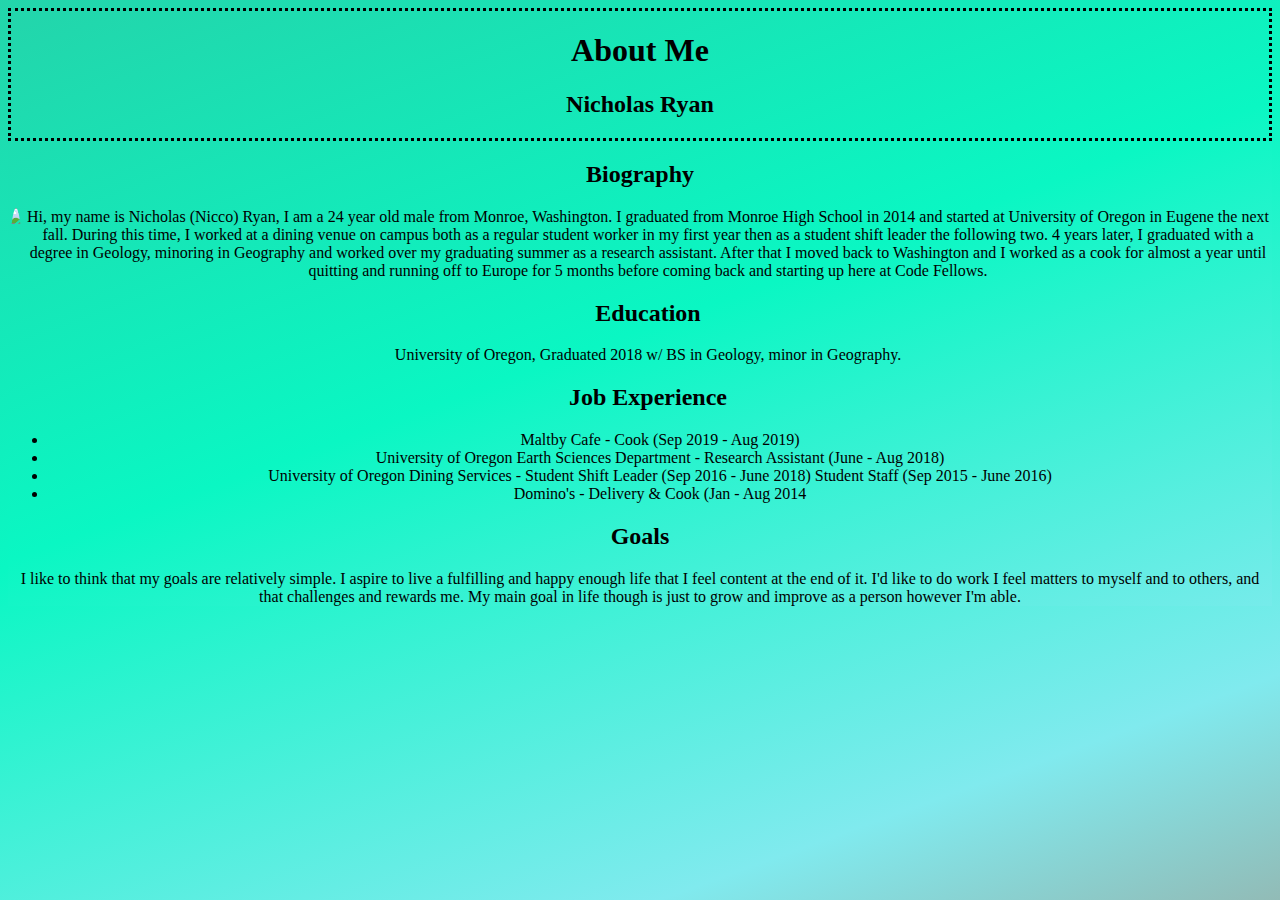
==== about-me.html @ c0441dca "Css updates, added background and other small things" ====
<!DOCTYPE html>
<html>
  <head>
    <title>About Me Project</title>
    <link rel='stylesheet' href='about-me.css'>
  </head>
  <body>
    <header>
      <h1 id='topMainHead'>About Me</h1>
      <h2 id='topSubHead'>Nicholas Ryan</h2>
    </header>
    <main>
      <h2 id='bioH'>Biography</h2>
      <img src='https://scontent-sea1-1.xx.fbcdn.net/v/t1.0-9/78196855_3538180166207181_6128581739099979776_n.jpg?_nc_cat=110&_nc_sid=85a577&_nc_ohc=5Hdic1-30VQAX8KiS6S&_nc_ht=scontent-sea1-1.xx&oh=eab143fe2e454d5531ddaccb92a0f441&oe=5EA7C36C' height=200px id='picOfMe'><p id='bioP'>Hi, my name is Nicholas (Nicco) Ryan, I am a 24 year old male from Monroe, Washington. I graduated from Monroe High School in 2014 and started at University of Oregon in Eugene the next fall. During this time, I worked at a dining venue on campus both as a regular student worker in my first year then as a student shift leader the following two. 4 years later, I graduated with a degree in Geology, minoring in Geography and worked over my graduating summer as a research assistant. After that I moved back to Washington and I worked as a cook for almost a year until quitting and running off to Europe for 5 months before coming back and starting up here at Code Fellows.</p>

      <h2 id='eduH'>Education</h2>
      <p id='eduP'> University of Oregon, Graduated 2018 w/ BS in Geology, minor in Geography.</p>

      <h2 id='expH'>Job Experience</h2>
      <ul id='expL'> 
        <li>Maltby Cafe - Cook (Sep 2019 - Aug 2019)</li>
        <li>University of Oregon Earth Sciences Department - Research Assistant (June - Aug 2018)</li>
        <li>University of Oregon Dining Services - Student Shift Leader (Sep 2016 - June 2018) Student Staff (Sep 2015 - June 2016)</li>
        <li>Domino's - Delivery & Cook (Jan - Aug 2014</li>
      </ul>

      <h2 id='goalsH'>Goals</h2>
      <p id='goalsP'> I like to think that my goals are relatively simple. I aspire to live a fulfilling and happy enough life that I feel content at the end of it. I'd like to do work I feel matters to myself and to others, and that challenges and rewards me. My main goal in life though is just to grow and improve as a person however I'm able.</p>
    </main>
    <footer>

    </footer>
    <script src='about-me.js'> </script>
  </body>
</html>
---- about-me.css ----
body,html {

  background: linear-gradient(-20deg, #ad7462, #80eaee, #0af7c3, #23d5ab);
  background-repeat: no-repeat;
  background-size: 100% 200%;
  text-align: center;

}

header {
  text-align: center;
  border: dotted;
}

#bioP {
  text-align: center;

}

#picOfMe {
  border-radius: 50%;
  float: left;
  shape-outside: circle;
}
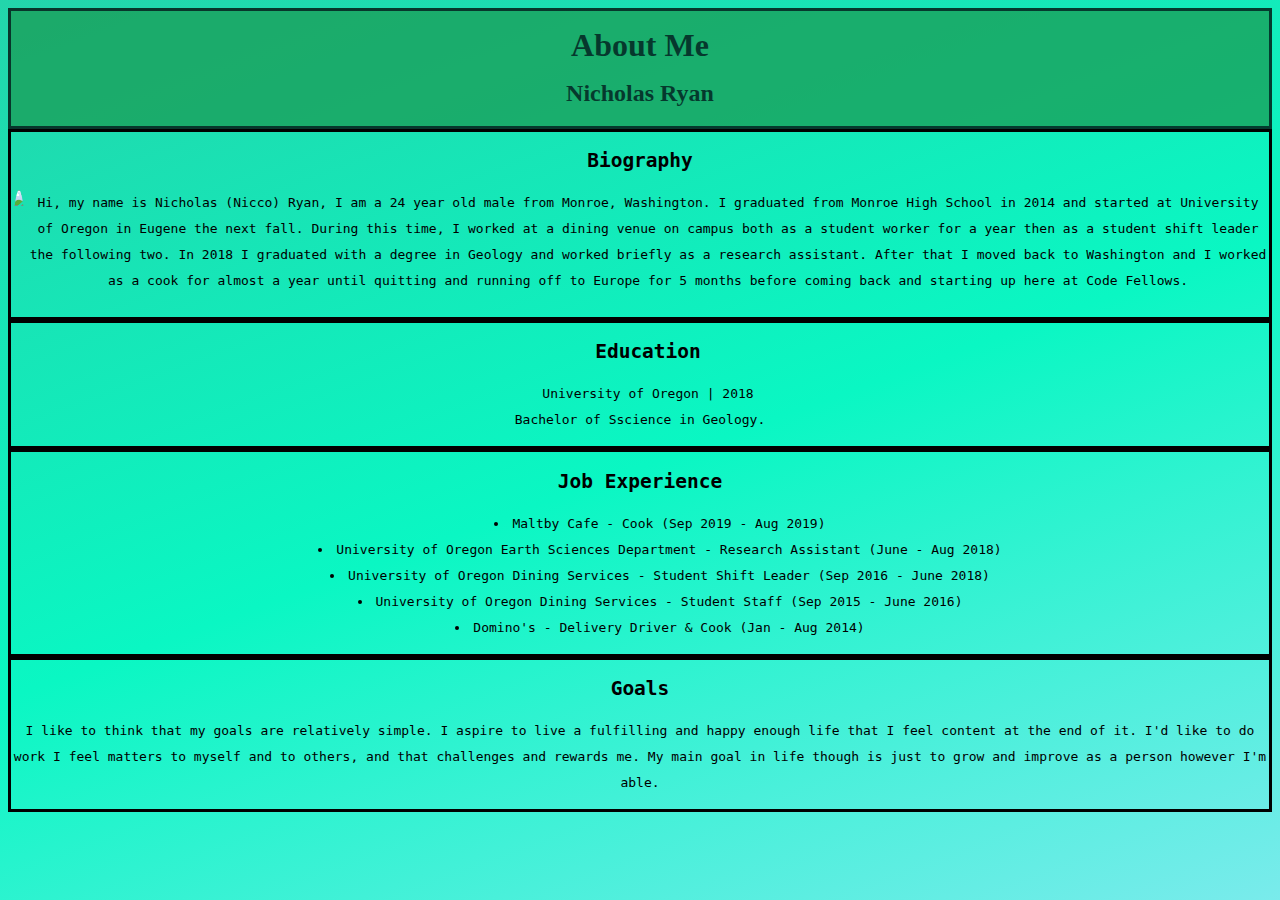
==== commit a7f30c9c: "More css additions, small tweaks and addition of sticky header" ====
--- a/about-me.html
+++ b/about-me.html
@@ -5,27 +5,37 @@
     <link rel='stylesheet' href='about-me.css'>
   </head>
   <body>
-    <header>
+    <header id='header'>
       <h1 id='topMainHead'>About Me</h1>
       <h2 id='topSubHead'>Nicholas Ryan</h2>
     </header>
     <main>
-      <h2 id='bioH'>Biography</h2>
-      <img src='https://scontent-sea1-1.xx.fbcdn.net/v/t1.0-9/78196855_3538180166207181_6128581739099979776_n.jpg?_nc_cat=110&_nc_sid=85a577&_nc_ohc=5Hdic1-30VQAX8KiS6S&_nc_ht=scontent-sea1-1.xx&oh=eab143fe2e454d5531ddaccb92a0f441&oe=5EA7C36C' height=200px id='picOfMe'><p id='bioP'>Hi, my name is Nicholas (Nicco) Ryan, I am a 24 year old male from Monroe, Washington. I graduated from Monroe High School in 2014 and started at University of Oregon in Eugene the next fall. During this time, I worked at a dining venue on campus both as a regular student worker in my first year then as a student shift leader the following two. 4 years later, I graduated with a degree in Geology, minoring in Geography and worked over my graduating summer as a research assistant. After that I moved back to Washington and I worked as a cook for almost a year until quitting and running off to Europe for 5 months before coming back and starting up here at Code Fellows.</p>
+      <section id='bio'>
+        <h2 id='bioH'>Biography</h2>
+        <img src='https://scontent-sea1-1.xx.fbcdn.net/v/t1.0-9/78196855_3538180166207181_6128581739099979776_n.jpg?_nc_cat=110&_nc_sid=85a577&_nc_ohc=5Hdic1-30VQAX8KiS6S&_nc_ht=scontent-sea1-1.xx&oh=eab143fe2e454d5531ddaccb92a0f441&oe=5EA7C36C' height=200px id='picOfMe'>
+        <p id='bioP'>Hi, my name is Nicholas (Nicco) Ryan, I am a 24 year old male from Monroe, Washington. I graduated from Monroe High School in 2014 and started at University of Oregon in Eugene the next fall. During this time, I worked at a dining venue on campus both as a student worker for a year then as a student shift leader the following two. In 2018 I graduated with a degree in Geology and worked briefly as a research assistant. After that I moved back to Washington and I worked as a cook for almost a year until quitting and running off to Europe for 5 months before coming back and starting up here at Code Fellows.</p>
+      </section>
 
-      <h2 id='eduH'>Education</h2>
-      <p id='eduP'> University of Oregon, Graduated 2018 w/ BS in Geology, minor in Geography.</p>
+      <section id='edu'>
+        <h2 id='eduH'>Education</h2>
+        <p id='eduP'> University of Oregon | 2018<br>Bachelor of Sscience in Geology.</p>
+      </section>
 
-      <h2 id='expH'>Job Experience</h2>
-      <ul id='expL'> 
-        <li>Maltby Cafe - Cook (Sep 2019 - Aug 2019)</li>
-        <li>University of Oregon Earth Sciences Department - Research Assistant (June - Aug 2018)</li>
-        <li>University of Oregon Dining Services - Student Shift Leader (Sep 2016 - June 2018) Student Staff (Sep 2015 - June 2016)</li>
-        <li>Domino's - Delivery & Cook (Jan - Aug 2014</li>
-      </ul>
+      <section id='exp'>
+        <h2 id='expH'>Job Experience</h2>
+        <ul id='expL'> 
+          <li>Maltby Cafe - Cook (Sep 2019 - Aug 2019)</li>
+          <li>University of Oregon Earth Sciences Department - Research Assistant (June - Aug 2018)</li>
+          <li>University of Oregon Dining Services - Student Shift Leader (Sep 2016 - June 2018)</li>
+          <li>University of Oregon Dining Services - Student Staff (Sep 2015 - June 2016)</li>
+          <li>Domino's - Delivery Driver & Cook (Jan - Aug 2014)</li>
+        </ul>
+      </section> 
 
-      <h2 id='goalsH'>Goals</h2>
-      <p id='goalsP'> I like to think that my goals are relatively simple. I aspire to live a fulfilling and happy enough life that I feel content at the end of it. I'd like to do work I feel matters to myself and to others, and that challenges and rewards me. My main goal in life though is just to grow and improve as a person however I'm able.</p>
+      <section id='goals'>
+        <h2 id='goalsH'>Goals</h2>
+        <p id='goalsP'> I like to think that my goals are relatively simple. I aspire to live a fulfilling and happy enough life that I feel content at the end of it. I'd like to do work I feel matters to myself and to others, and that challenges and rewards me. My main goal in life though is just to grow and improve as a person however I'm able.</p>
+      </section>
     </main>
     <footer>
 
--- a/about-me.css
+++ b/about-me.css
@@ -4,21 +4,54 @@
   background-repeat: no-repeat;
   background-size: 100% 200%;
   text-align: center;
+  font-family: monospace;
+  line-height: 200%;
+}
 
-}
 
 header {
   text-align: center;
-  border: dotted;
+  border: solid;
+  font-family: fantasy;
+  background-color: rgb(26, 156, 85);
+  opacity: 0.75;
 }
 
-#bioP {
-  text-align: center;
+ul {
+  list-style-position: inside;
+}
 
+#bio {
+  padding-bottom: 10px;
+  border:solid;
 }
 
 #picOfMe {
   border-radius: 50%;
   float: left;
   shape-outside: circle;
+}
+
+#edu {
+  border: solid;
+}
+
+#exp {
+  border: solid;
+}
+
+#goals {
+  border: solid;
+}
+
+
+/* Next two styles are for sticky header, the sticky class is created in JS and applied to the header when the browser scrolls far enough, the information was found at W3 School's page on sticky headers. */
+.sticky {
+  position: fixed;
+  top: 0;
+  width: 100%;
+}
+
+.sticky + .content {
+  padding-top: 102px;
 }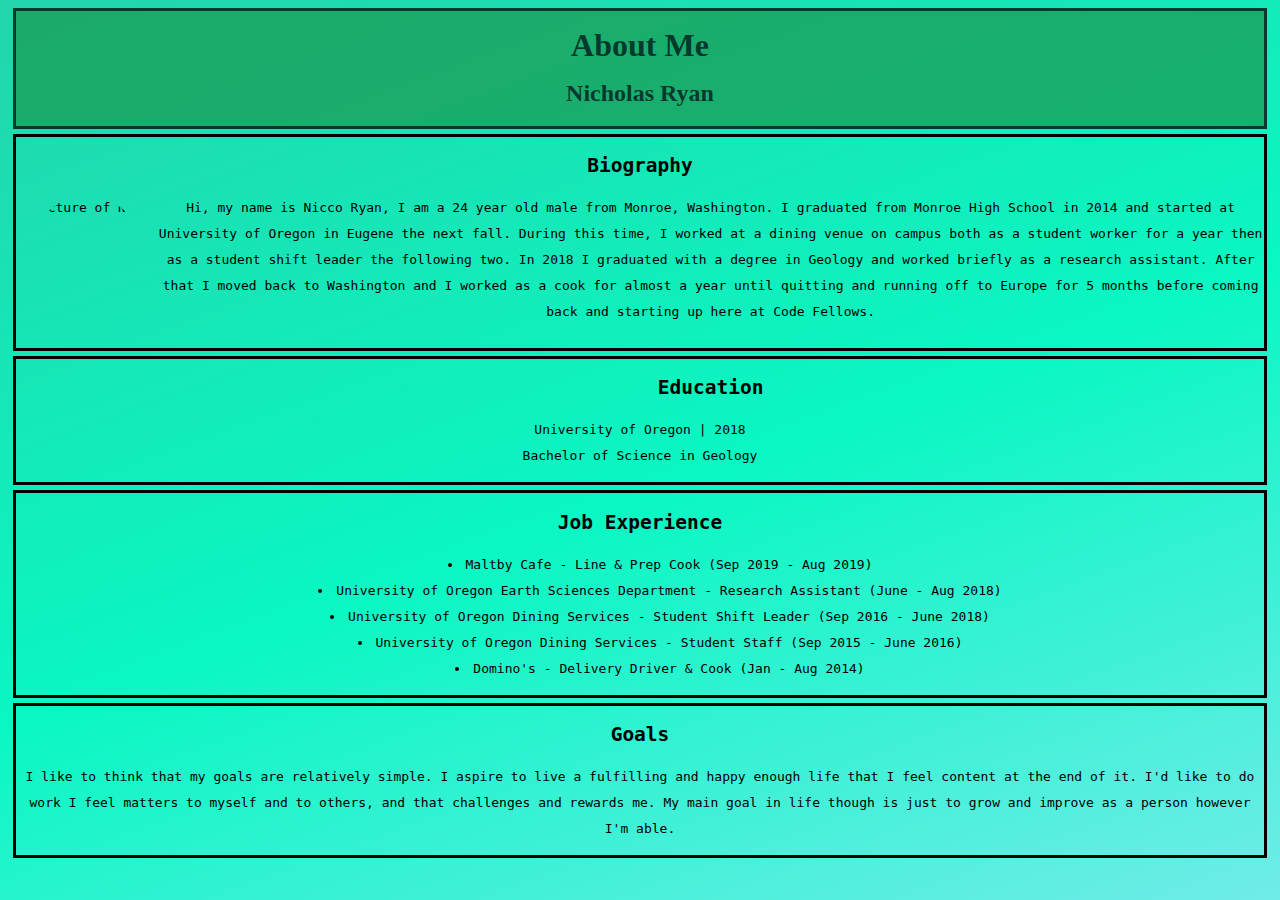
==== commit 6460cbff: "changed margins, reformatted education and job experience HTML segments" ====
--- a/about-me.html
+++ b/about-me.html
@@ -12,19 +12,19 @@
     <main>
       <section id='bio'>
         <h2 id='bioH'>Biography</h2>
-        <img src='https://scontent-sea1-1.xx.fbcdn.net/v/t1.0-9/78196855_3538180166207181_6128581739099979776_n.jpg?_nc_cat=110&_nc_sid=85a577&_nc_ohc=5Hdic1-30VQAX8KiS6S&_nc_ht=scontent-sea1-1.xx&oh=eab143fe2e454d5531ddaccb92a0f441&oe=5EA7C36C' height=200px id='picOfMe'>
-        <p id='bioP'>Hi, my name is Nicholas (Nicco) Ryan, I am a 24 year old male from Monroe, Washington. I graduated from Monroe High School in 2014 and started at University of Oregon in Eugene the next fall. During this time, I worked at a dining venue on campus both as a student worker for a year then as a student shift leader the following two. In 2018 I graduated with a degree in Geology and worked briefly as a research assistant. After that I moved back to Washington and I worked as a cook for almost a year until quitting and running off to Europe for 5 months before coming back and starting up here at Code Fellows.</p>
+        <img src='https://scontent-sea1-1.xx.fbcdn.net/v/t1.0-9/78196855_3538180166207181_6128581739099979776_n.jpg?_nc_cat=110&_nc_sid=85a577&_nc_ohc=5Hdic1-30VQAX8KiS6S&_nc_ht=scontent-sea1-1.xx&oh=eab143fe2e454d5531ddaccb92a0f441&oe=5EA7C36C' height=200px id='picOfMe' alt='Picture of Nicco'>
+        <p id='bioP'>Hi, my name is Nicco Ryan, I am a 24 year old male from Monroe, Washington. I graduated from Monroe High School in 2014 and started at University of Oregon in Eugene the next fall. During this time, I worked at a dining venue on campus both as a student worker for a year then as a student shift leader the following two. In 2018 I graduated with a degree in Geology and worked briefly as a research assistant. After that I moved back to Washington and I worked as a cook for almost a year until quitting and running off to Europe for 5 months before coming back and starting up here at Code Fellows.</p>
       </section>
 
       <section id='edu'>
         <h2 id='eduH'>Education</h2>
-        <p id='eduP'> University of Oregon | 2018<br>Bachelor of Sscience in Geology.</p>
+        <p id='eduP'> University of Oregon | 2018<br>Bachelor of Science in Geology</p>
       </section>
 
       <section id='exp'>
         <h2 id='expH'>Job Experience</h2>
         <ul id='expL'> 
-          <li>Maltby Cafe - Cook (Sep 2019 - Aug 2019)</li>
+          <li>Maltby Cafe - Line & Prep Cook (Sep 2019 - Aug 2019)</li>
           <li>University of Oregon Earth Sciences Department - Research Assistant (June - Aug 2018)</li>
           <li>University of Oregon Dining Services - Student Shift Leader (Sep 2016 - June 2018)</li>
           <li>University of Oregon Dining Services - Student Staff (Sep 2015 - June 2016)</li>
--- a/about-me.css
+++ b/about-me.css
@@ -1,4 +1,4 @@
-body,html {
+body{
 
   background: linear-gradient(-20deg, #ad7462, #80eaee, #0af7c3, #23d5ab);
   background-repeat: no-repeat;
@@ -10,6 +10,7 @@
 
 
 header {
+  margin: 5px;
   text-align: center;
   border: solid;
   font-family: fantasy;
@@ -24,6 +25,7 @@
 #bio {
   padding-bottom: 10px;
   border:solid;
+  margin: 5px;
 }
 
 #picOfMe {
@@ -34,14 +36,17 @@
 
 #edu {
   border: solid;
+  margin: 5px;
 }
 
 #exp {
   border: solid;
+  margin: 5px;
 }
 
 #goals {
   border: solid;
+  margin: 5px;
 }
 
 
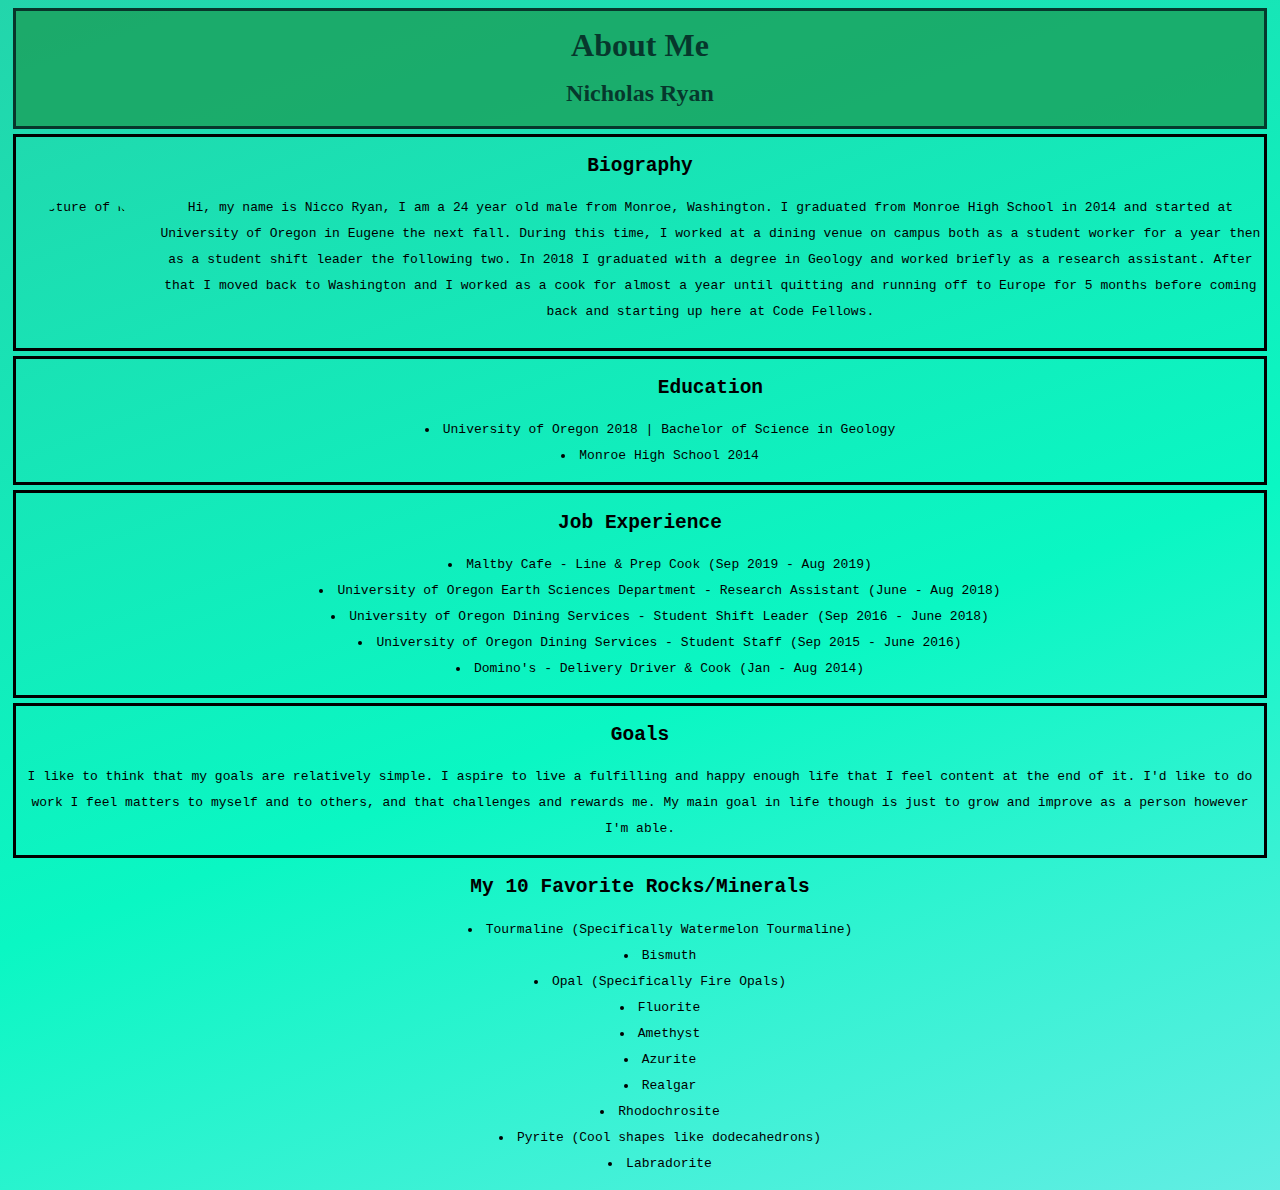
==== commit 97323218: "added favorite rocks section and number guessing game" ====
--- a/about-me.html
+++ b/about-me.html
@@ -11,19 +11,22 @@
     </header>
     <main>
       <section id='bio'>
-        <h2 id='bioH'>Biography</h2>
+        <h2 class='sectionH' id='bioH'>Biography</h2>
         <img src='https://scontent-sea1-1.xx.fbcdn.net/v/t1.0-9/78196855_3538180166207181_6128581739099979776_n.jpg?_nc_cat=110&_nc_sid=85a577&_nc_ohc=5Hdic1-30VQAX8KiS6S&_nc_ht=scontent-sea1-1.xx&oh=eab143fe2e454d5531ddaccb92a0f441&oe=5EA7C36C' height=200px id='picOfMe' alt='Picture of Nicco'>
-        <p id='bioP'>Hi, my name is Nicco Ryan, I am a 24 year old male from Monroe, Washington. I graduated from Monroe High School in 2014 and started at University of Oregon in Eugene the next fall. During this time, I worked at a dining venue on campus both as a student worker for a year then as a student shift leader the following two. In 2018 I graduated with a degree in Geology and worked briefly as a research assistant. After that I moved back to Washington and I worked as a cook for almost a year until quitting and running off to Europe for 5 months before coming back and starting up here at Code Fellows.</p>
+        <p class='sectionB' id='bioB'>Hi, my name is Nicco Ryan, I am a 24 year old male from Monroe, Washington. I graduated from Monroe High School in 2014 and started at University of Oregon in Eugene the next fall. During this time, I worked at a dining venue on campus both as a student worker for a year then as a student shift leader the following two. In 2018 I graduated with a degree in Geology and worked briefly as a research assistant. After that I moved back to Washington and I worked as a cook for almost a year until quitting and running off to Europe for 5 months before coming back and starting up here at Code Fellows.</p>
       </section>
 
       <section id='edu'>
-        <h2 id='eduH'>Education</h2>
-        <p id='eduP'> University of Oregon | 2018<br>Bachelor of Science in Geology</p>
+        <h2 class='sectionH' id='eduH'>Education</h2>
+        <ul class='sectionB' id='eduB'> 
+          <li>University of Oregon 2018 | Bachelor of Science in Geology</li>
+          <li>Monroe High School 2014</li>
+        </ul>
       </section>
 
       <section id='exp'>
-        <h2 id='expH'>Job Experience</h2>
-        <ul id='expL'> 
+        <h2 class='sectionH' id='expH'>Job Experience</h2>
+        <ul class='sectionB' id='expB'> 
           <li>Maltby Cafe - Line & Prep Cook (Sep 2019 - Aug 2019)</li>
           <li>University of Oregon Earth Sciences Department - Research Assistant (June - Aug 2018)</li>
           <li>University of Oregon Dining Services - Student Shift Leader (Sep 2016 - June 2018)</li>
@@ -33,8 +36,24 @@
       </section> 
 
       <section id='goals'>
-        <h2 id='goalsH'>Goals</h2>
-        <p id='goalsP'> I like to think that my goals are relatively simple. I aspire to live a fulfilling and happy enough life that I feel content at the end of it. I'd like to do work I feel matters to myself and to others, and that challenges and rewards me. My main goal in life though is just to grow and improve as a person however I'm able.</p>
+        <h2 class='sectionH'  id='goalsH'>Goals</h2>
+        <p class='sectionB' id='goalsB'> I like to think that my goals are relatively simple. I aspire to live a fulfilling and happy enough life that I feel content at the end of it. I'd like to do work I feel matters to myself and to others, and that challenges and rewards me. My main goal in life though is just to grow and improve as a person however I'm able.</p>
+      </section>
+
+      <section id='favRocks'>
+        <h2 class='sectionH' id='favRocksH'>My 10 Favorite Rocks/Minerals</h2>
+        <ul class='sectionB' id='favRocksB'>
+          <li>Tourmaline (Specifically Watermelon Tourmaline)</li>
+          <li>Bismuth</li>
+          <li>Opal (Specifically Fire Opals)</li>
+          <li>Fluorite</li>
+          <li>Amethyst</li>
+          <li>Azurite</li>
+          <li>Realgar</li>
+          <li>Rhodochrosite</li>
+          <li>Pyrite (Cool shapes like dodecahedrons)</li>
+          <li>Labradorite</li>
+        </ul>
       </section>
     </main>
     <footer>
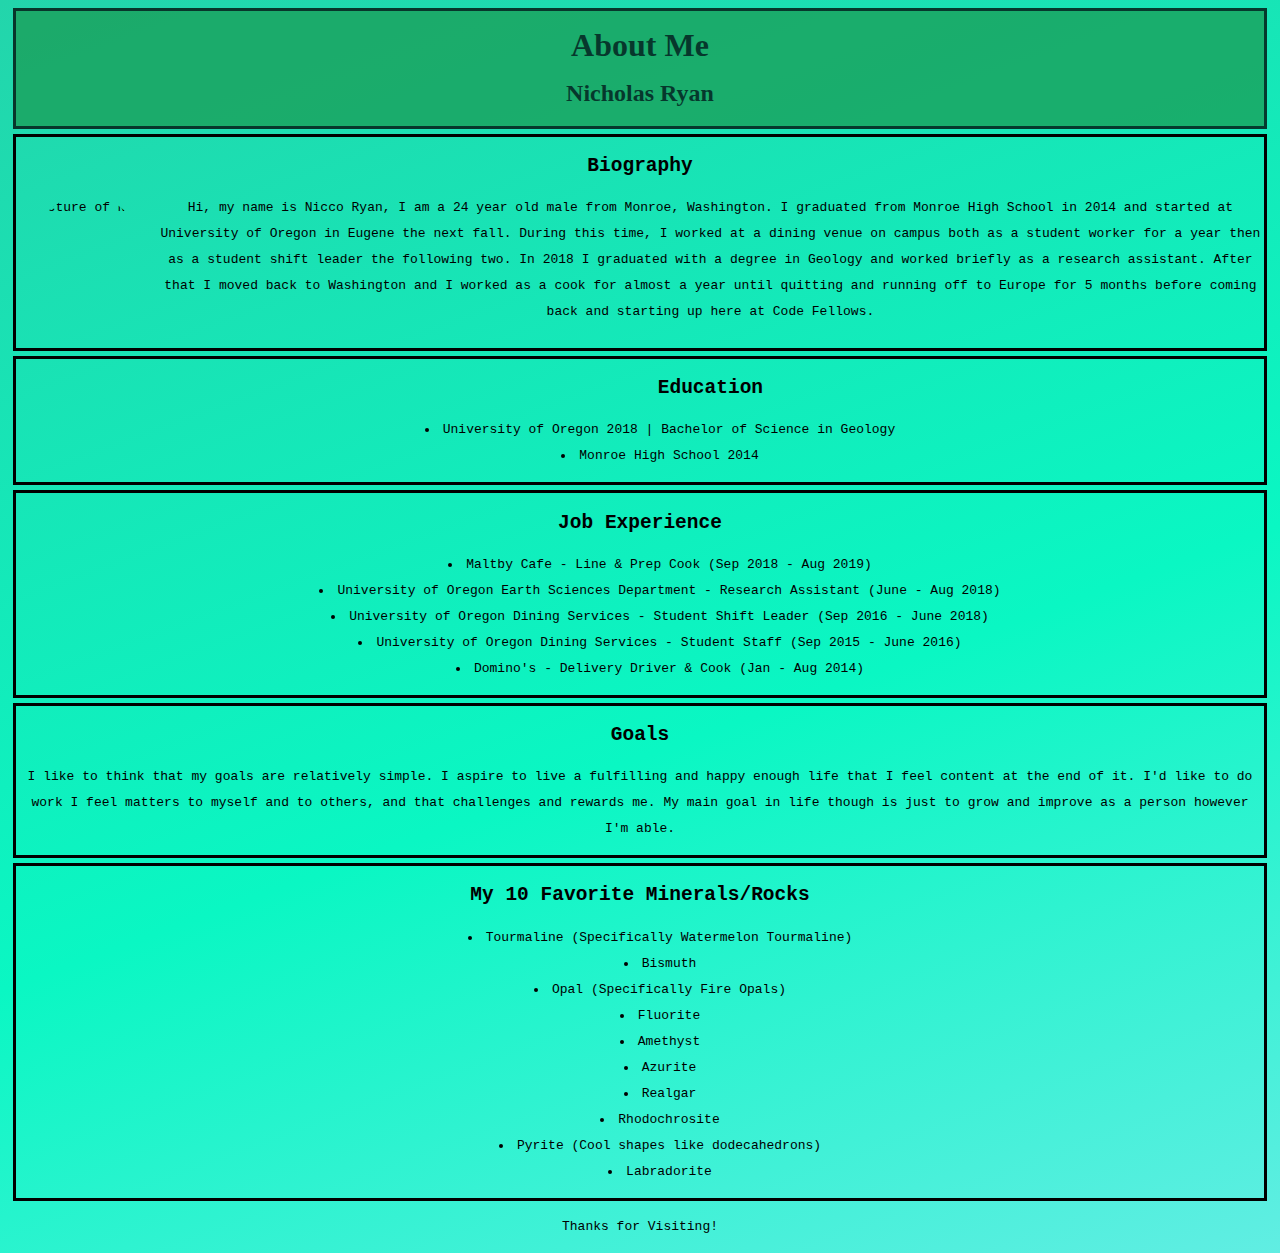
==== commit 486f21e7: "finished up javascript for last 2 questions, some html tweaks" ====
--- a/about-me.html
+++ b/about-me.html
@@ -27,7 +27,7 @@
       <section id='exp'>
         <h2 class='sectionH' id='expH'>Job Experience</h2>
         <ul class='sectionB' id='expB'> 
-          <li>Maltby Cafe - Line & Prep Cook (Sep 2019 - Aug 2019)</li>
+          <li>Maltby Cafe - Line & Prep Cook (Sep 2018 - Aug 2019)</li>
           <li>University of Oregon Earth Sciences Department - Research Assistant (June - Aug 2018)</li>
           <li>University of Oregon Dining Services - Student Shift Leader (Sep 2016 - June 2018)</li>
           <li>University of Oregon Dining Services - Student Staff (Sep 2015 - June 2016)</li>
@@ -41,7 +41,7 @@
       </section>
 
       <section id='favRocks'>
-        <h2 class='sectionH' id='favRocksH'>My 10 Favorite Rocks/Minerals</h2>
+        <h2 class='sectionH' id='favRocksH'>My 10 Favorite Minerals/Rocks</h2>
         <ul class='sectionB' id='favRocksB'>
           <li>Tourmaline (Specifically Watermelon Tourmaline)</li>
           <li>Bismuth</li>
@@ -57,7 +57,7 @@
       </section>
     </main>
     <footer>
-
+      <p id='goodbye'> Thanks for Visiting!</p>
     </footer>
     <script src='about-me.js'> </script>
   </body>
--- a/about-me.css
+++ b/about-me.css
@@ -49,6 +49,11 @@
   margin: 5px;
 }
 
+#favRocks {
+  border: solid;
+  margin: 5px;
+}
+
 
 /* Next two styles are for sticky header, the sticky class is created in JS and applied to the header when the browser scrolls far enough, the information was found at W3 School's page on sticky headers. */
 .sticky {
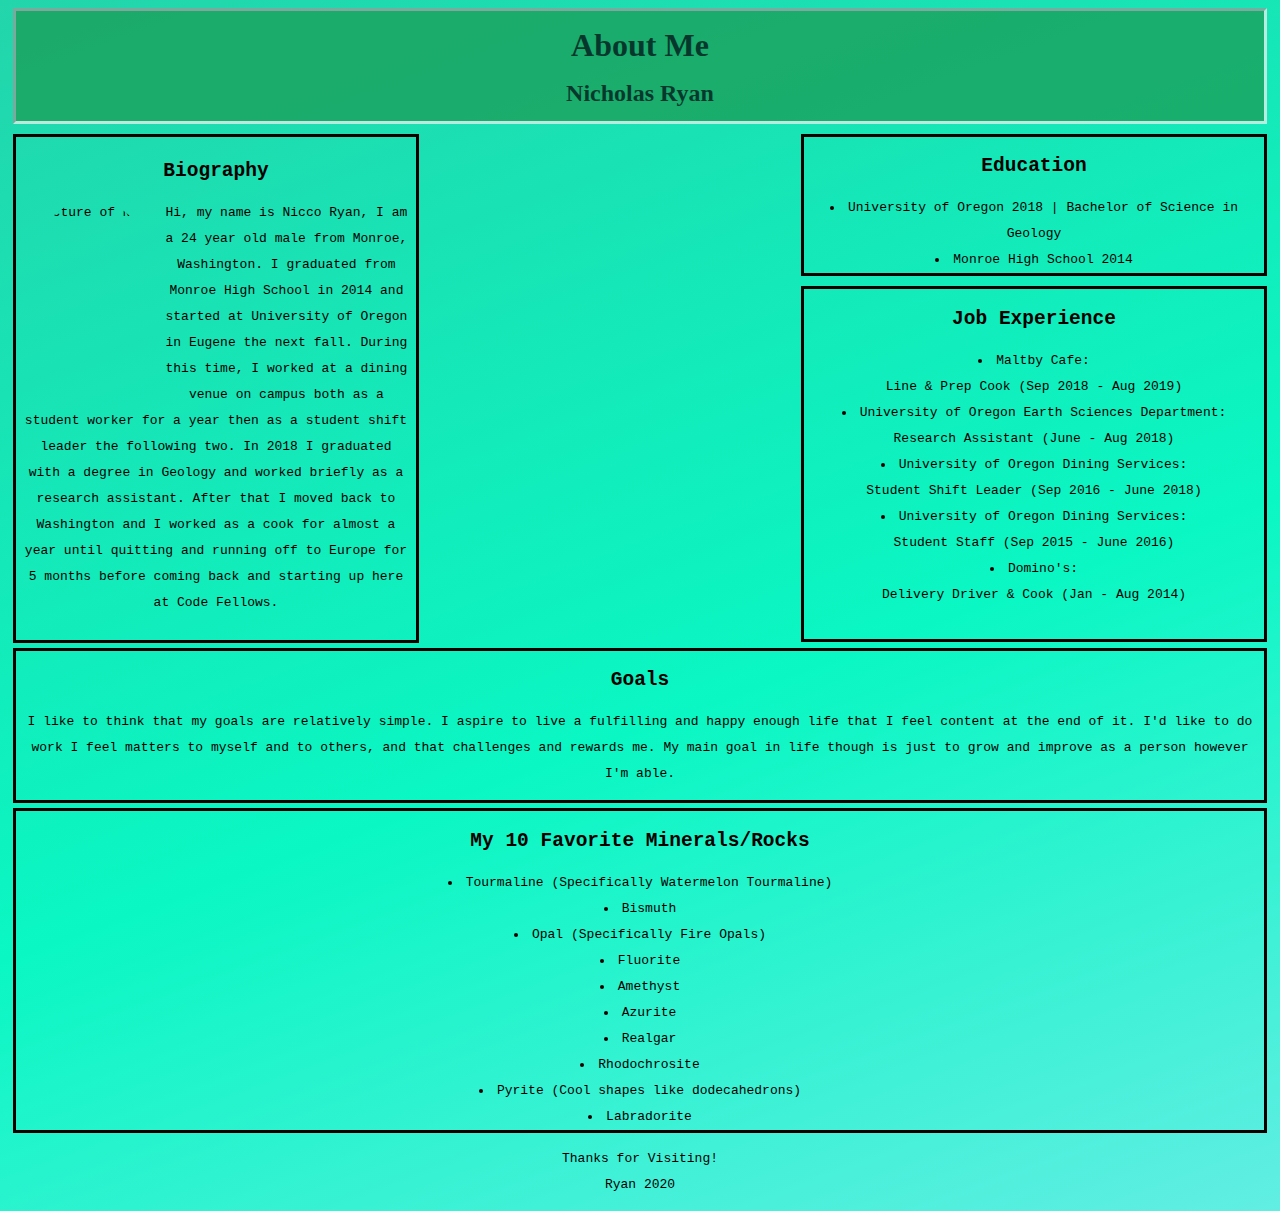
==== commit fc51f101: "css styling, put bio and edu as smaller boxes beside eachother" ====
--- a/about-me.html
+++ b/about-me.html
@@ -27,11 +27,11 @@
       <section id='exp'>
         <h2 class='sectionH' id='expH'>Job Experience</h2>
         <ul class='sectionB' id='expB'> 
-          <li>Maltby Cafe - Line & Prep Cook (Sep 2018 - Aug 2019)</li>
-          <li>University of Oregon Earth Sciences Department - Research Assistant (June - Aug 2018)</li>
-          <li>University of Oregon Dining Services - Student Shift Leader (Sep 2016 - June 2018)</li>
-          <li>University of Oregon Dining Services - Student Staff (Sep 2015 - June 2016)</li>
-          <li>Domino's - Delivery Driver & Cook (Jan - Aug 2014)</li>
+          <li>Maltby Cafe:<br>Line & Prep Cook (Sep 2018 - Aug 2019)</li>
+          <li>University of Oregon Earth Sciences Department:<br>Research Assistant (June - Aug 2018)</li>
+          <li>University of Oregon Dining Services:<br>Student Shift Leader (Sep 2016 - June 2018)</li>
+          <li>University of Oregon Dining Services:<br>Student Staff (Sep 2015 - June 2016)</li>
+          <li>Domino's:<br>Delivery Driver & Cook (Jan - Aug 2014)</li>
         </ul>
       </section> 
 
@@ -57,8 +57,8 @@
       </section>
     </main>
     <footer>
-      <p id='goodbye'> Thanks for Visiting!</p>
+      <p id='goodbye'> Thanks for Visiting!<br>Ryan 2020</p>
     </footer>
-    <script src='about-me.js'> </script>
+    <!-- <script src='about-me.js'> </script> -->
   </body>
 </html>--- a/about-me.css
+++ b/about-me.css
@@ -12,7 +12,8 @@
 header {
   margin: 5px;
   text-align: center;
-  border: solid;
+  border: inset;
+  height: 110px;
   font-family: fantasy;
   background-color: rgb(26, 156, 85);
   opacity: 0.75;
@@ -20,12 +21,18 @@
 
 ul {
   list-style-position: inside;
+  margin:0;
+  padding: 0;
 }
 
 #bio {
   padding-bottom: 10px;
   border:solid;
+  padding: 5px;
   margin: 5px;
+  width: 390px;
+  float:left;
+  height: 493px;
 }
 
 #picOfMe {
@@ -37,16 +44,32 @@
 #edu {
   border: solid;
   margin: 5px;
+  width: 460px;
+  /* display: inline-block; */
+  float: right;
+}
+
+#eduB {
+  /* text-align: left; */
 }
 
 #exp {
   border: solid;
   margin: 5px;
+  float: right;
+  width: 460px;
+  height: 350px;
+}
+
+#expB {
+  /* text-align: left; */
 }
 
 #goals {
   border: solid;
   margin: 5px;
+  float: bottom;
+  clear: left;
 }
 
 #favRocks {
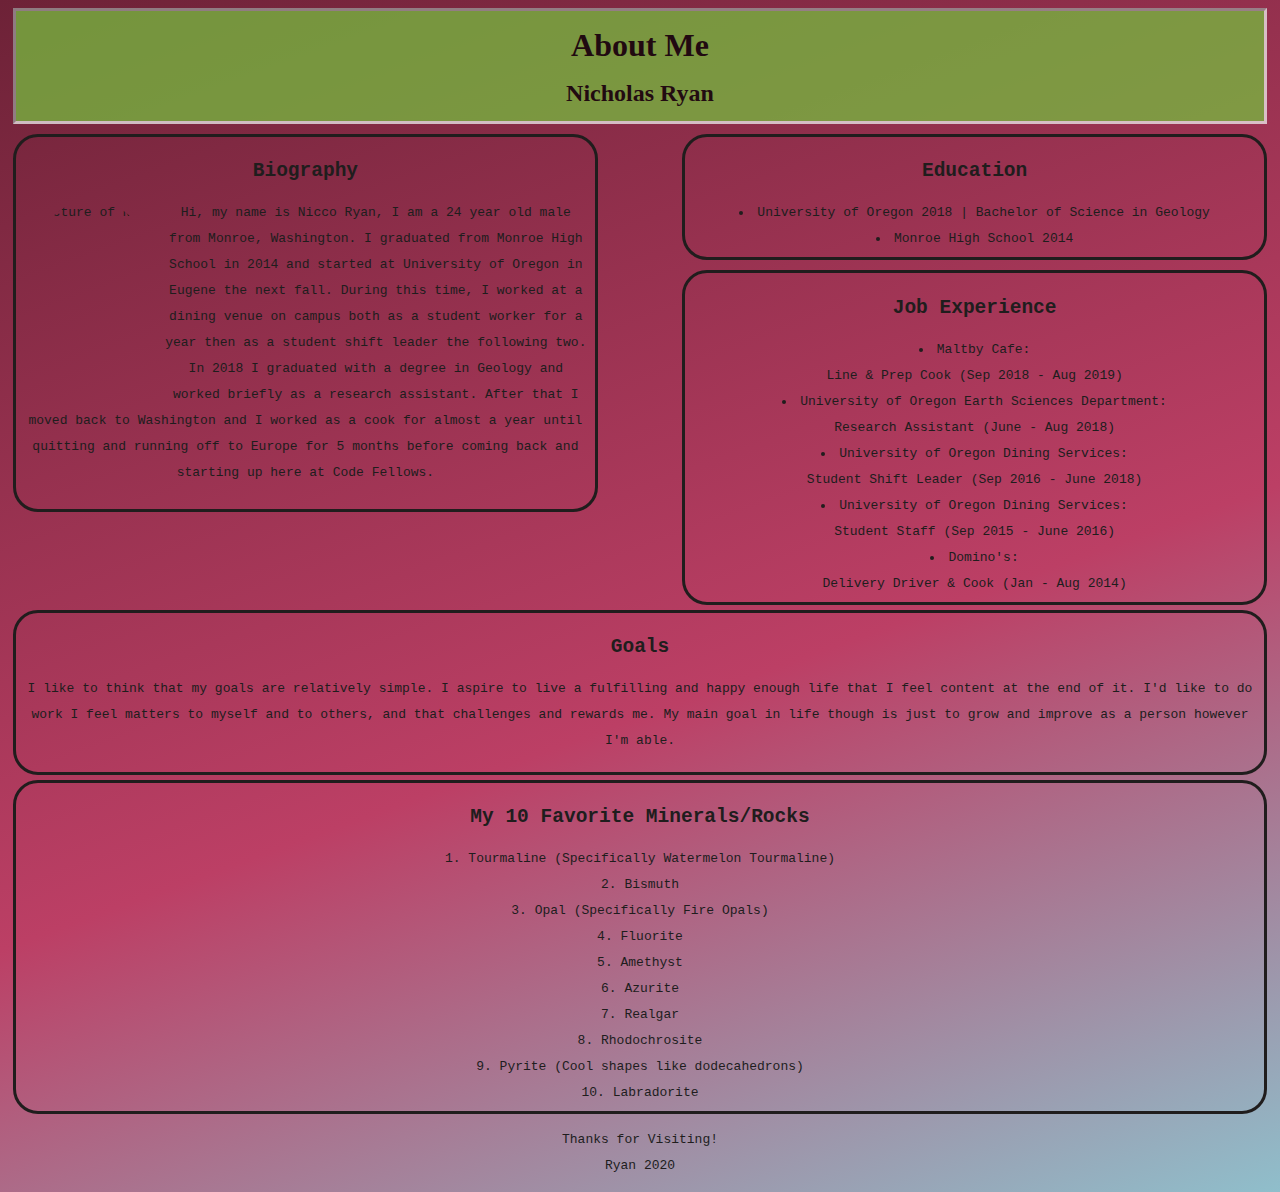
==== commit b6d5a2bb: "minor changes to all files" ====
--- a/about-me.html
+++ b/about-me.html
@@ -14,6 +14,7 @@
         <h2 class='sectionH' id='bioH'>Biography</h2>
         <img src='https://scontent-sea1-1.xx.fbcdn.net/v/t1.0-9/78196855_3538180166207181_6128581739099979776_n.jpg?_nc_cat=110&_nc_sid=85a577&_nc_ohc=5Hdic1-30VQAX8KiS6S&_nc_ht=scontent-sea1-1.xx&oh=eab143fe2e454d5531ddaccb92a0f441&oe=5EA7C36C' height=200px id='picOfMe' alt='Picture of Nicco'>
         <p class='sectionB' id='bioB'>Hi, my name is Nicco Ryan, I am a 24 year old male from Monroe, Washington. I graduated from Monroe High School in 2014 and started at University of Oregon in Eugene the next fall. During this time, I worked at a dining venue on campus both as a student worker for a year then as a student shift leader the following two. In 2018 I graduated with a degree in Geology and worked briefly as a research assistant. After that I moved back to Washington and I worked as a cook for almost a year until quitting and running off to Europe for 5 months before coming back and starting up here at Code Fellows.</p>
+        <p id="ifPerfect"></p>
       </section>
 
       <section id='edu'>
@@ -42,7 +43,7 @@
 
       <section id='favRocks'>
         <h2 class='sectionH' id='favRocksH'>My 10 Favorite Minerals/Rocks</h2>
-        <ul class='sectionB' id='favRocksB'>
+        <ol class='sectionB' id='favRocksB'>
           <li>Tourmaline (Specifically Watermelon Tourmaline)</li>
           <li>Bismuth</li>
           <li>Opal (Specifically Fire Opals)</li>
@@ -53,12 +54,12 @@
           <li>Rhodochrosite</li>
           <li>Pyrite (Cool shapes like dodecahedrons)</li>
           <li>Labradorite</li>
-        </ul>
+        </ol>
       </section>
     </main>
     <footer>
       <p id='goodbye'> Thanks for Visiting!<br>Ryan 2020</p>
     </footer>
-    <!-- <script src='about-me.js'> </script> -->
+    <script src='about-me.js'> </script>
   </body>
 </html>--- a/about-me.css
+++ b/about-me.css
@@ -1,11 +1,12 @@
 body{
-
-  background: linear-gradient(-20deg, #ad7462, #80eaee, #0af7c3, #23d5ab);
+  background: linear-gradient(-20deg, #BC3F65, #80eaee, #BC3F65, rgb(109, 34, 55));
   background-repeat: no-repeat;
   background-size: 100% 200%;
   text-align: center;
   font-family: monospace;
   line-height: 200%;
+  color: rgb(32, 29, 29);
+  border-color: black;
 }
 
 
@@ -15,11 +16,19 @@
   border: inset;
   height: 110px;
   font-family: fantasy;
-  background-color: rgb(26, 156, 85);
+  background-color: #77BB3F;
   opacity: 0.75;
+  color: black;
 }
 
-ul {
+section {
+  border: solid;
+  border-radius: 25px;
+  padding: 5px;
+  margin: 5px;
+}
+
+ul, ol {
   list-style-position: inside;
   margin:0;
   padding: 0;
@@ -27,12 +36,10 @@
 
 #bio {
   padding-bottom: 10px;
-  border:solid;
-  padding: 5px;
-  margin: 5px;
-  width: 390px;
+  width: 45%;
   float:left;
-  height: 493px;
+  height: 30%;
+  clear: left;
 }
 
 #picOfMe {
@@ -41,40 +48,15 @@
   shape-outside: circle;
 }
 
-#edu {
-  border: solid;
-  margin: 5px;
-  width: 460px;
-  /* display: inline-block; */
+#edu, #exp {
+  width: 45%;
+ 
   float: right;
 }
 
-#eduB {
-  /* text-align: left; */
-}
-
-#exp {
-  border: solid;
-  margin: 5px;
-  float: right;
-  width: 460px;
-  height: 350px;
-}
-
-#expB {
-  /* text-align: left; */
-}
-
 #goals {
-  border: solid;
-  margin: 5px;
   float: bottom;
-  clear: left;
-}
-
-#favRocks {
-  border: solid;
-  margin: 5px;
+  clear: both;
 }
 
 
@@ -82,7 +64,7 @@
 .sticky {
   position: fixed;
   top: 0;
-  width: 100%;
+  width: 96.5%;
 }
 
 .sticky + .content {
